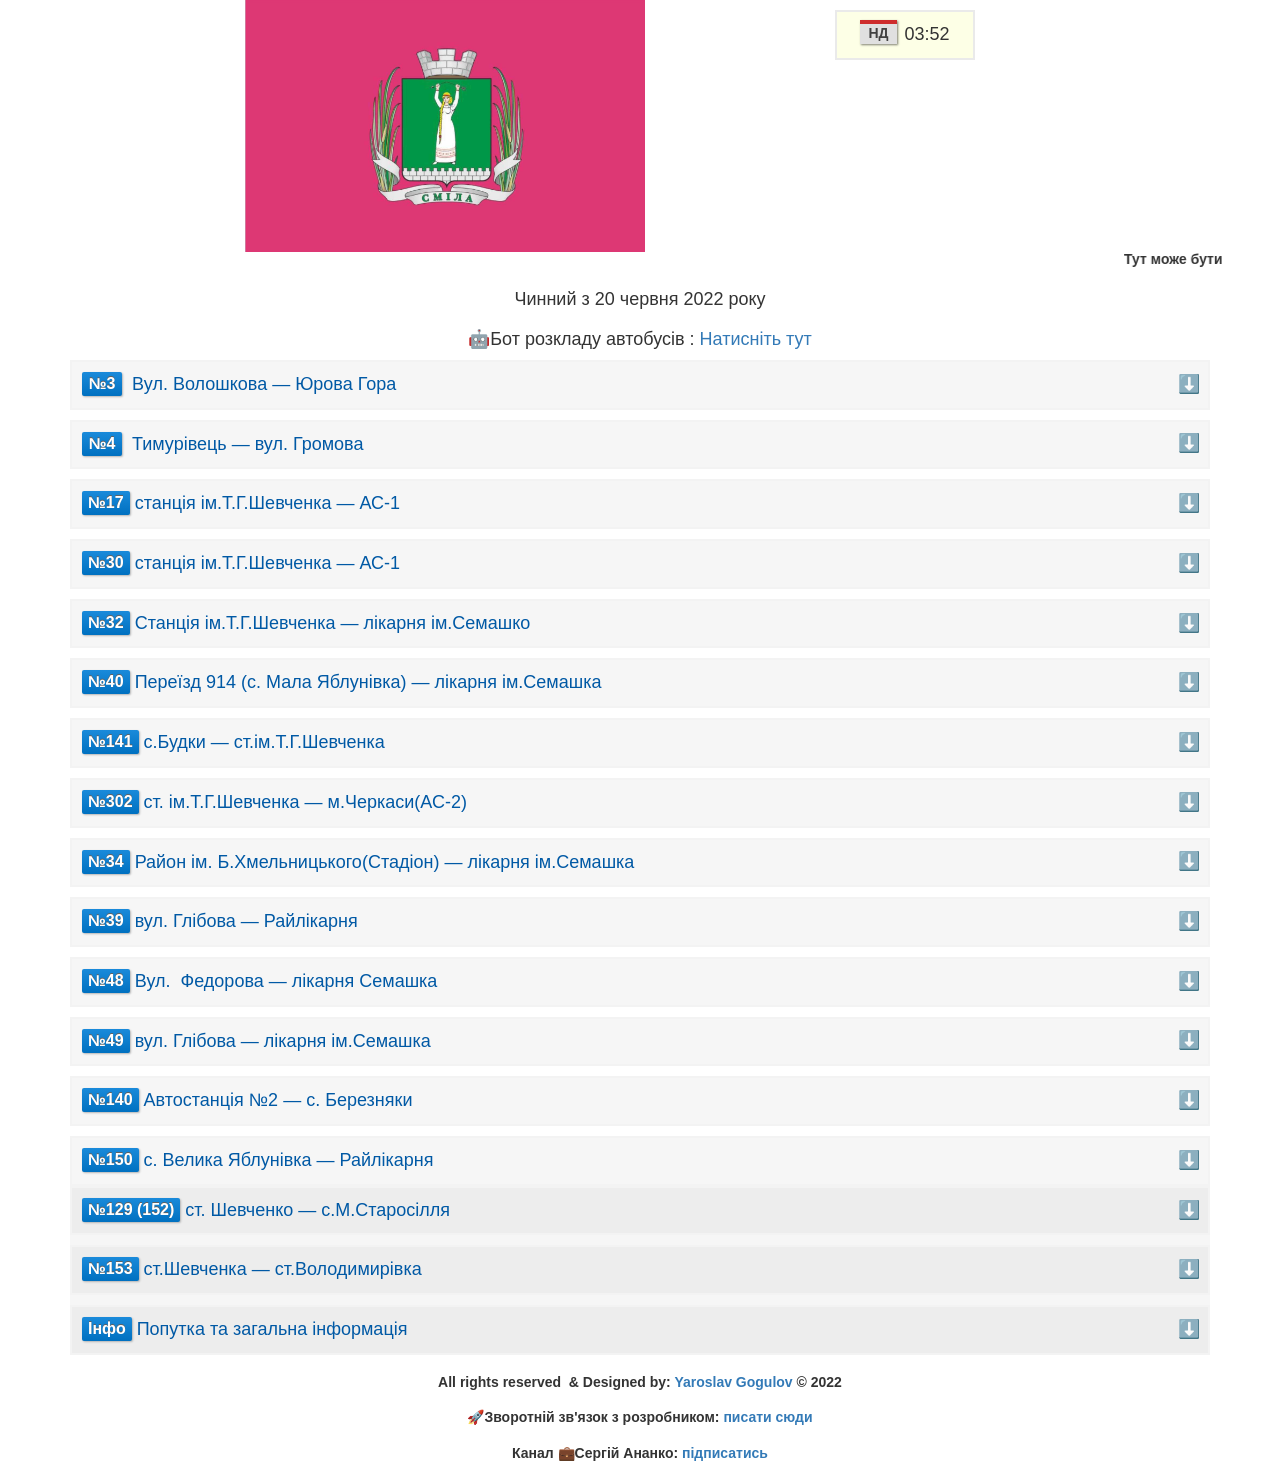
==== index.html @ e7c66229 "update structure site" ====
<!DOCTYPE html>
<html lang="en">
	<head>
	    <!-- meta character set -->
	    <meta charset="utf-8">
	    <title>Розклад руху автобусів м.Сміли</title>
	    <link rel="icon" type="image/x-icon" href="img/favicon.ico">
	    <!-- Mobile Specific Meta -->
	    <meta name="viewport" content="width=device-width, initial-scale=1">


	    <!-- bootstrap.min -->
	    <link rel="stylesheet" href="css/bootstrap.min.css">

	    <!-- demo stylesheet -->
	    <link rel="stylesheet" href="css/demo.css">
		<link rel="stylesheet" href="https://cdnjs.cloudflare.com/ajax/libs/font-awesome/4.7.0/css/font-awesome.min.css">


	</head>
	<body id="body">
	    <!-- Header Start -->
	    <header>

	    </header>
	    <!-- Header End -->

	    <!-- Main Start -->
	    <main class="site-content">


			<div class="container container-center">
				<div class="row">
					<div class="col-md-8"><a href="https://www.smila-rada.gov.ua/"><img src="img/logo_gs_full.png" width="400" height="100" class="img-responsive center-block"/></a></div>
					<div class="col-md-4" id="busclock"></div>
					<h5><strong><marquee behavior="scroll" direction="left">Тут може бути ваша реклама📻</marquee></h5></strong>
					<div class="col-md-12 text-center"><h4>Чинний з 20 червня 2022 року</h4></div>
					<h4 class="col-md-12 text-center">🤖Бот розкладу автобусів </i>:&nbsp;<a href="https://t.me/SmilaBusTime_bot" target="_blank">Натисніть тут</a></h4>
				
							<div class="col-md-12">
							<div class="tc-accordion" id="accordion1">
							<div class="panel">
								<h4 class="acdn-title">
									<a data-toggle="collapse" data-parent="#accordion1" href="#collapse1"  class="collapsed"><span class="busname">№3</span>Вул.&nbsp;Волошкова — Юрова Гора</a>
								</h4>
								<div id="collapse1" class="panel-collapse collapse">
									<div class="tc-tabs">
										<ul class="nav nav-tabs">
											<li class="active daytype"><a data-toggle="tab" data-days="01234" href="#tab1">Вул.&nbsp;Волошкова — Юрова Гора</a></li>
										</ul>
										<div class="tab-content">
											<div id="tab1" class="tab-pane fade in active">
												<div class="row">
													<div class="col-md-12 timelist" style="color:#000000">
														<strong class="busstop">Ринок&nbsp;центр:</strong>
														<span>08:20</span>
														<span>10:10</span>
														<span>16:45</span>
													</div>
													
													<div class="col-md-12 timelist" style="color:#000000">
														<strong class="busstop">Вул.&nbsp;Волошкова:</strong>
														<span>07:20</span>
														<span>11:00</span>
														<span>17:30</span>
													</div>
													<div class="col-md-12 timelist" style="color:#000000">
														<strong class="busstop">⛰️Юрова гора(ранок):</strong>
														<span>07:45</span>
														<span>08:40</span>
														<span>10:32</span>
														<span>11:20</span>
														<span>17:05</span>
														<span>17:50</span>
													</div>
													<div class="col-md-12 timelist">
													<strong style="color: #b31a50;">Інтервали між зупинками 2-4-6 хвилин</strong>
													</div>
													<div class="col-md-12 timelist">
														<strong style="color: #b31a50;">Рейси виконуються: вівторок,середа,четвер,п'ятниця</strong><br/>
														</div>
												</div>
											</div>
										</div>	                			
									</div>
								</div>
						
							</div>
						</div>
					</div>
						</div>	
					<div class="tc-accordion" id="accordion1">
							<div class="panel">
								<h4 class="acdn-title">
									<a data-toggle="collapse" data-parent="#accordion1" href="#collapse2"  class="collapsed"><span class="busname">№4</span>Тимурівець — вул.&nbsp;Громова</a>
								</h4>
								<div id="collapse2" class="panel-collapse collapse">
									<div class="tc-tabs">
										<ul class="nav nav-tabs">
											<li class="active daytype"><a data-toggle="tab" data-days="01234" href="#tab2">Тимурівець — вул.&nbsp;Громова</a></li>
										</ul>
										<div class="tab-content">
											<div id="tab2" class="tab-pane fade in active">
												<div class="row">
													<div class="col-md-12 timelist"style="color:#000000">
														<strong class="busstop">🏕️Тимурівець:</strong>
														<span>06:45</span><em><strong>(через Гречківку, центр, лікарню Семашка, Тимурівець➡️);</strong></em>
														<span>07:45</span>
														<span>08:40</span>
														<span>09:40</span><em><strong>(ч-з лікарню Семашка, центр, 🏪 Громова➡️);</strong></em>
														<span>11:30</span>
														<span>13:02</span>
													</div>
													<div class="col-md-12 timelist" style="color:#000000">
													<strong class="busstop">🌃Вечір:</strong>
														<span>17:10</span><em><strong>(ч-з л.Семашка, центр, Гре-ку, Тим-ць);</strong></em>
														
													</div>
													<div class="col-md-12 timelist" style="color:#FF0000">
													<strong class="busstop">🚌Проміжний час:</strong>
														<span>16:01</span><em><strong>З центру в напрямку(маг-н.🌩️Громова, 🏕️Тимурівець);</strong></em>
													</div>
													
													<div class="col-md-12 timelist" style="color:#000000">
														<strong class="busstop">🌩️ Вул. Громова(магазин):</strong>
														<span>06:55</span><em><strong>(Центр, л.Семашка, Тим-ць➡️);</strong></em>
														<span>07:55</span>
														<span>08:55</span>
														<span>10:51</span>
														<span>12:20</span>
													</div>
													
													<div class="col-md-12 timelist">
													<strong style="color: #b31a50;">Інтервали між зупинками 3-4-6 хвилин</strong>
													</div>

													<div class="col-md-12 timelist">
														<strong style="color: #b31a50;">Щоденно, крім суботи та неділі!</strong><br/>
														</div>
												</div>
											</div>
										</div>	                			
									</div>
								</div>	
							</div>
						
				
					<div class="panel">
								<h4 class="acdn-title">
									<a data-toggle="collapse" data-parent="#accordion1" href="#collapse3"  class="collapsed"><span class="busname">№17</span>станція ім.Т.Г.Шевченка — АС-1</a>
								</h4>
								<div id="collapse3" class="panel-collapse collapse">
									<div class="tc-tabs">
										<ul class="nav nav-tabs">
											<li class="active daytype"><a data-toggle="tab" data-days="012345" href="#tab3">станція ім.Т.Г.Шевченка</a></li>
											<li class="daytype"><a data-toggle="tab" data-days="56" href="#tab4">АС-1</a></li>
										</ul>
										<div class="tab-content">
											<div id="tab3" class="tab-pane fade in active">
												<div class="row">


													<div class="col-md-12 timelist" style="color:#000000">
														<strong style="color: #b31a50;">№17 автобус курсує до зупинки «АС-1», коротким шляхом.</strong><br/>
														<strong style="color: #b31a50;">Інтервали між зупинками 2-3-5 хвилин</strong><br/>
														<strong style="color: #b31a50;">Стоїть на зупинці Центральна 2-4 хвилини</strong><br/>
														<strong class="busstop">🚆станція ім.Т.Г.Шевченка:</strong>
														
														<span><strong>07:20</strong><em>(пн-суб)</em></span>
														<span><strong>09:00</strong><em>(пн-суб)</em></span>
														<span><strong>10:11</strong><em>(пн-суб)</em></span>
														<span><strong>11:27</strong><em>(пн-суб)</em></span>
														
													</div>

													<div class="col-md-12 timelist" style="color:#000000">
														<strong class="busstop">Обід:</strong>
														<span><strong>12:35</strong><em>(пн-суб)</em></span>
													</div>


													<div class="col-md-12 timelist" style="color:#000000">
														<strong class="busstop">Вечір:</strong>
														<span><strong>15:48</strong><em>(пн-пт)</em></span>
														<span><strong>16:55</strong><em>(пн-пт)</em></span>
							
													</div>
													<div class="col-md-12 timelist">
													<strong><a href="schema.html">Схема-карта маршрутів приміських автобусів</a></strong>
													</div>
													<div class="col-md-12 timelist">
													<strong><a href="https://bit.ly/3AkoTiF">🗺️Карта-схема маршруту №17</a></strong>
													</div>
												</div>
											</div>

											<div id="tab4" class="tab-pane fade weekend">
												<div class="row">


													<div class="col-md-12 timelist" style="color:#000000">
														<strong style="color: #b31a50;">№17 автобус курсує до зупинки станції ім.Т.Г.Шевченка</strong><br/>
														<strong class="busstop">🚍АС-1:</strong>
														<span><strong>08:15</strong><em>(пн-суб)</em></span>
														<span><strong>09:35</strong><em>(пн-суб)</em></span>
														<span><strong>10:45</strong><em>(пн-суб)</em></span>

													</div>

													<div class="col-md-12 timelist" style="color:#000000">
														<strong class="busstop">Обід:</strong>
														<span><strong>11:58</strong><em>(пн-суб)</em></span>
														<span><strong>13:10</strong><em>(пн-суб)</em></span>
													</div>


													<div class="col-md-12 timelist" style="color:#000000">
														<strong class="busstop">Вечір:</strong>
														<span><strong>16:15</strong><em>(пн-пт)</em></span>
														<span><strong>17:27</strong><em>(пн-пт)</em></span>
													</div>
													<div class="col-md-12 timelist">
													<strong><a href="https://bit.ly/3nCffjU">🗺️Карта-схема маршруту №17</a></strong>
													</div>
													
												</div>
											</div>
										</div>	                			
									</div>


								</div>
							</div>
						<div class="tc-accordion" id="accordion1">
							<div class="panel">
								<h4 class="acdn-title">
									<a data-toggle="collapse" data-parent="#accordion1" href="#collapse4" class="collapsed"><span class="busname">№30</span>станція ім.Т.Г.Шевченка — АС-1</a>
								</h4>
								<div id="collapse4" class="panel-collapse collapse">


									<div class="tc-tabs">
										<ul class="nav nav-tabs">
											<li class="active daytype"><a data-toggle="tab" data-days="01234" href="#tab5">станція ім.Т.Г.Шевченка</a></li>
											<li class="daytype"><a data-toggle="tab" data-days="56" href="#tab6">АС-1</a></li>
										</ul>
										<div class="tab-content">
											<div id="tab5" class="tab-pane fade in active">
												<div class="row">
													<div class="col-md-12 timelist" style="color:#000000">
													<strong style="color: #b31a50;">Автобус було відправлено зі станції ім.Т.Г.Шевченка...</strong><br/>
													<strong style="color: #b31a50;">Інтервали між зупинками 2-3-5 хвилин.</strong><br/>
													<strong style="color: #b31a50;">Стоїть на зупинці Центральна 2-4 хвилини</strong><br/>
														<strong class="busstop">🚆станція ім.Т.Г.Шевченка (Ранок):</strong>
														<span>06:45</span>
														<span>07:00</span>
														<span>07:12</span>
														<span>07:22</span>
														<span>07:30 <em></em></span>
														<span>07:40 <em></em></span>
														<span>07:50</span>
														<span>08:00</span>
														<span>08:10</span>
														<span>08:20</span>
														<span>08:30</span>
														<span>08:40</span>
														<span>08:50</span>
														<span>09:10</span>
														<span>09:20</span>
														<span>09:30</span>
														<span>09:40</span>
														<span>09:50</span>
														<span>10:10</span>
														<span>10:20</span>
														<span>10:30</span>
														<span>10:40</span>
														<span>10:50</span>
														<span>11:05</span>
														<span>11:25</span>
														<span>11:35</span>
														<span>11:45</span>
														<span>11:55</span>
														
													</div>

													<div class="col-md-12 timelist" style="color:#000000">
														<strong class="busstop">Обід:</strong>
														<span>12:05</span>
														<span>12:20</span>
														<span>12:35</span>
														<span>12:45</span>
														<span>13:00</span>
														<span>13:15</span>
														<span>13:30</span>
														<span>13:40</span>
														<span>13:55</span>
														<span>14:10</span>
														<span>14:20</span>
														<span>14:35</span>
													</div>

													<div class="col-md-12 timelist" style="color:#000000">
														<strong class="busstop">Вечір:</strong>
														<span>14:50</span>
														<span>15:00</span>
														<span>15:10</span>
														<span>15:20</span>
														<span>15:30<em>(пн-пт)</em></span>
														<span>15:45</span>
														<span>16:00</span>
														<span>16:10</span>
														<span>16:20</span>
														<span>16:35</span>
														<span>16:45</span>
														<span>16:55<em>(пн-пт)</em></span>
														<span>17:20</span>
														<span>17:40</span>
														<span>18:00</span>
														<span>18:15<em>(пн-пт)</em></span>
														<span>18:50</span>
														<span>19:10</span>
														<span>19:35</span>
														<span>20:15</span>
														<span>21:00</span>
														
													</div>
												
													
													<div class="col-md-12 timelist">
														<a href="schema.html">Схема-карта маршрутів приміських автобусів</a>
													</div>
													<div class="col-md-12 timelist">
													<strong><a href="https://bit.ly/3Ak2fa4">🗺️Карта-схема маршруту №30</a></strong>
													</div>

												</div>
											</div>
										

											<div id="tab6" class="tab-pane fade weekend">
												<div class="row">


													<div class="col-md-12 timelist" style="color:#000000">	
														<strong style="color: #b31a50;">🚍Автобус було відправлено з Автостанції...</strong><br/>
														<strong class="busstop">🚍АС-1 (Район: Машбуд)(Ранок):</strong>
														<span>06:40</span>
														<span>07:00</span>
														<span>07:10</span>
														<span>07:20</span>
														<span>07:30<em></em></span>
														<span>07:40<em></em></span>
														<span>07:50</span>
														<span>08:00</span>
														<span>08:10</span>
														<span>08:20</span>
														<span>08:30</span>
														<span>08:40</span>
														<span>08:50</span>
														<span>09:00</span>
														<span>09:10</span>
														<span>09:20</span>
														<span>09:30</span>
														<span>09:40</span>
														<span>09:50</span>
														<span>10:00</span>
														<span>10:10</span>
														<span>10:30</span>
														<span>10:40</span>
														<span>10:50</span>
														<span>10:58</span>
														<span>11:05</span>
														<span>11:12</span>
														<span>11:20</span>
														<span>11:40</span>
														
													</div>

													<div class="col-md-12 timelist" style="color:#000000">
														<strong class="busstop">Обід:</strong>
														<span>12:00</span>
														<span>12:10</span>
														<span>12:20</span>
														<span>12:30</span>
														<span>12:40</span>
														<span>12:50</span>
														<span>13:00</span>
														<span>13:15</span>
														<span>13:25</span>
														<span>13:40</span>
														<span>13:55</span>
														<span>14:10</span>
														<span>14:20</span>
														<span>14:35</span>
													</div>

													<div class="col-md-12 timelist" style="color:#000000">
														<strong class="busstop">Вечір:</strong>
														<span>14:45</span>
														<span>15:00</span>
														<span>15:15</span>
														<span>15:30</span>
														<span>15:40</span>
														<span>15:50</span>
														<span>16:02</span>
														<span>16:12<em>(пн-пт)</em></span>
														<span>16:20</span>
														<span>16:40</span>
														<span>16:50</span>
														<span>17:00</span>
														<span>17:10</span>
														<span>17:20</span>
														<span>17:40<em>(пн-пт)</em></span>
														<span>18:00</span>
														<span>18:20</span>
														<span>18:40</span>
														<span>19:00<em>(пн-пт)</em></span>
														<span>19:35</span>
														<span>19:50</span>
														<span>20:20</span>
														<span>20:55</span>
														<span>21:30</span>
														
													</div>
													
												<div class="col-md-12 timelist">
												<strong><a href="https://bit.ly/3IfB5Dm">🗺️Карта-схема маршруту №30</a></strong>
													</div>
															
												</div>
											</div>
										</div>	                			
									</div>



								</div>
							</div>
							<div class="panel">
								<h4 class="acdn-title">
									<a data-toggle="collapse" data-parent="#accordion1" href="#collapse5"  class="collapsed"><span class="busname">№32</span>Станція ім.Т.Г.Шевченка — лікарня ім.Семашко</a>
								</h4>
								<div id="collapse5" class="panel-collapse collapse">




									<div class="tc-tabs">
										<ul class="nav nav-tabs">
											<li class="active daytype"><a data-toggle="tab" data-days="01234" href="#tab7">Станція ім.Т.Г.Шевченка</a></li>
											<li class="daytype"><a data-toggle="tab" data-days="56" href="#tab8">Лікарня ім.Семашко</a></li>
										</ul>
										<div class="tab-content">
											<div id="tab7" class="tab-pane fade in active">
												<div class="row">
													<div class="col-md-12 timelist" style="color:#000000">
													<strong style="color: #b31a50;">Інтервали між зупинками 3-5-7 хвилин</strong><br/>
														<strong class="busstop">Станція ім.Т.Г.Шевченка(Ранок):</strong>
														<span><strong>06:30</strong></span>
														<span><strong>08:30</strong></span>
														<span><strong>10:30</strong></span>
													</div>
													<div class="col-md-12 timelist" style="color:#000000">
														<strong class="busstop">Обід:</strong>
														<span><strong>14:00</strong></span>
													</div>
													<div class="col-md-12 timelist" style="color:#000000">
														<strong class="busstop">Вечір:</strong>
														<span><strong>16:25</strong></span>
													</div>
													
													<div class="col-md-12 timelist">
													<strong><a href="https://bit.ly/3OIf0Q5">🗺️Карта-схема маршруту №32</a></strong>
													</div>
												</div>
											</div>

											<div id="tab8" class="tab-pane fade weekend">
												<div class="row">
													<div class="col-md-12 timelist" style="color:#000000">
														<strong style="color: #b31a50;">Години відправлення від лікарні ім.Семашко</strong>
													</div>
													<div class="col-md-12 timelist" style="color:#000000">
													<strong style="color: #b31a50;">Інтервали між зупинками 3-5-7 хвилин</strong><br/>
														<strong class="busstop">лікарня ім.Семашко(Ранок)</strong>
														<span>07:30</span>
														<span>09:31</span>
													</div>

													<div class="col-md-12 timelist" style="color:#000000">
														<strong class="busstop">Обід:</strong>
														<span>11:20</span>
												
													</div>
														<div class="col-md-12 timelist" style="color:#000000">
														<strong class="busstop">Вечір:</strong>
														<span><strong>15:21</strong></span>
														<span><strong>17:15</strong></span>
														</div>

												</div>
											</div>
										</div>	                			
									</div>



								</div>
							</div>
							<div class="panel">
								<h4 class="acdn-title">
									<a data-toggle="collapse" data-parent="#accordion1" href="#collapse6"  class="collapsed"><span class="busname">№40</span>Переїзд 914 (с. Мала Яблунівка) —  лікарня ім.Семашка</a>
								</h4>
								<div id="collapse6" class="panel-collapse collapse">




									<div class="tc-tabs">
										<ul class="nav nav-tabs">
											<li class="active daytype"><a data-toggle="tab" data-days="01234" href="#tab9">Переїзд 914 (с. Мала Яблунівка)</a></li>
											<li class="daytype"><a data-toggle="tab" data-days="56" href="#tab10">лікарня ім.Семашка</a></li>
										</ul>
										<div class="tab-content">
											<div id="tab9" class="tab-pane fade in active">
												<div class="row">
													<div class="col-md-12 timelist" style="color:#000000">
													<strong style="color: #b31a50;">Інтервали між зупинками 3-5-7 хвилин</strong><br/>
														<strong style="color: #b31a50;">Автобус рухається через район Б.Хмельницького</strong><br/>
														<strong class="busstop">🚧Переїзд 914 (с. Мала Яблунівка).(Ранок): </strong>
														<span>07:30<em>(вет.лікарня)</em></span>
														<span>08:30</span>
														<span>10:55</span>
													</div>


													<div class="col-md-12 timelist" style="color:#000000">
														<strong class="busstop">Вечір:</strong>
														<span>15:15</span>
														<span>16:20<em>(вет.лікарня)</em></span>
														<span>17:30</span>
													</div>

													<div class="col-md-12 timelist">
													<strong><a href="https://bit.ly/3Pe18NJ">🗺️Карта-схема маршруту №40</a></strong>
													</div>
												</div>
											</div>

											<div id="tab10" class="tab-pane fade weekend">
												<div class="row">
													<div class="col-md-12 timelist" style="color:#000000">
														<strong style="color: #b31a50;">Години відправлення від лікарні ім.Семашка: </strong><br/>
														<strong class="busstop">лікарня ім.Семашка(Ранок):</strong>
														<span>08:05</span>
														<span>09:40</span>
														<span>11:30</span>
														
													</div>

						
													<div class="col-md-12 timelist" style="color:#000000">
														<strong class="busstop">Вечір:</strong>
														<span>15:50</span>
														<span>16:55</span>
														<span>17:55</span>
													</div>

												</div>
											</div>
										</div>	                			
									</div>



								</div>
							</div>
							<div class="panel">
								<h4 class="acdn-title">
									<a data-toggle="collapse" data-parent="#accordion1" href="#collapse7"  class="collapsed"><span class="busname">№141</span>с.Будки — ст.ім.Т.Г.Шевченка</a>
								</h4>
								<div id="collapse7" class="panel-collapse collapse">

									<div class="tc-tabs">
										<ul class="nav nav-tabs">
											<li class="active daytype"><a data-toggle="tab" data-days="01234" href="#tab11">с. Будки</a></li>
											<li class="daytype"><a data-toggle="tab" data-days="56" href="#tab12">ст. ім.Т.Г.Шевченка</a></li>
										</ul>
										<div class="tab-content">
											<div id="tab11" class="tab-pane fade in active">
												<div class="row">
													<div class="col-md-12 timelist" style="color:#000000">
													<strong style="color: #b31a50;">Інтервали між зупинками 3-5-7 хвилин</strong><br/>
														<strong class="busstop">с.Будки (Ранок):</strong>
														<span>06:20</span>
														<span>08:05</span>
														<span>11:15</span>
														
													</div>

													<div class="col-md-12 timelist" style="color:#000000">
														<strong class="busstop">Вечір:</strong>
														<span>15:15</span>
														<span>17:30</span>
														
													</div>


													<div class="col-md-12 timelist" >
														<strong class="busstop">Карта-схема руху автобусів по Смілянському району:</strong>
													 <a href="https://goo.gl/maps/J4XbydLZhsHULGij8">Карта-схема</a>
													</div>
													
													<div class="col-md-12 timelist">
													<strong><a href="https://bit.ly/3yhnMhh">🗺️Карта-схема маршруту №141</a></strong>
													</div>

												</div>
											</div>

											<div id="tab12" class="tab-pane fade weekend">
												<div class="row">
													<div class="col-md-12 timelist" style="color:#000000">
														<strong class="busstop">ст. ім.Т.Г.Шевченка(Ранок):</strong>
														<span>07:05</span>
														<span>09:10</span>
													
													</div>

													<div class="col-md-12 timelist" style="color:#000000">
														<strong class="busstop">Обід:</strong>
														<span>12:10</span>
													</div>

													<div class="col-md-12 timelist" style="color:#000000">
														<strong class="busstop">Вечір:</strong>
														<span>16:10</span>
														<span>18:25</span>
													</div>

												</div>
											</div>
										</div>	                			
									</div>



								</div>
							</div>
							<div class="panel">
								<h4 class="acdn-title">
									<a data-toggle="collapse" data-parent="#accordion1" href="#collapse8"  class="collapsed"><span class="busname">№302</span>ст. ім.Т.Г.Шевченка — м.Черкаси(АС-2)</a>
								</h4>
								<div id="collapse8" class="panel-collapse collapse">




									<div class="tc-tabs">
										<ul class="nav nav-tabs">
											<li class="active daytype"><a data-toggle="tab" data-days="01234" href="#tab13">ст. ім.Т.Г.Шевченка</a></li>
											<li class="daytype"><a data-toggle="tab" data-days="56" href="#tab14">м.Черкаси(АС-2)</a></li>
										</ul>
										<div class="tab-content">
											<div id="tab13" class="tab-pane fade in active">
												<div class="row">
													<div class="col-md-12 timelist" style="color:#000000">
														<strong class="busstop">ст. ім.Т.Г.Шевченка(Ранок):</strong>
														<span>06:30</span>
														<span>07:15</span>
														<span>07:35</span>
														<span>08:15</span>
														<span>09:00</span>
														<span>09:50</span>
														<span>11:15</span>
												
													</div>

													<div class="col-md-12 timelist" style="color:#000000">
														<strong class="busstop">Обід:</strong>
														<span>11:35</span>
														<span>12:55</span>
														<span>13:55</span>
														<span>14:35</span>
														<span>15:35</span>
														
													</div>

													<div class="col-md-12 timelist" style="color:#000000">
														<strong class="busstop">Вечір:</strong>
														<span>16:15</span>
														<span>17:15</span>
														<span>18:15</span>
														<span>18:55</span>
														
													</div>
													<div class="col-md-12 timelist">
													<strong><a href="https://bit.ly/3yxpxbq">🗺️Карта-схема №302</a></strong>
													</div>

												</div>
											</div>

											<div id="tab14" class="tab-pane fade weekend">
												<div class="row">
													<div class="col-md-12 timelist" style="color:#000000">
														<strong style="color: #b31a50;">Проїзд: 65 грн</strong><br/>
														<strong class="busstop">м.Черкаси(АС-2)</strong>
														<span>06:10</span>
														<span>06:50</span>
														<span>07:55</span>
														<span>08:55</span>
														<span>09:55</span>
														<span>10:35</span>
														<span>11:35</span>
														
													</div>

													<div class="col-md-12 timelist" style="color:#000000">
														<strong class="busstop">Обід:</strong>
														<span><strong>12:35</strong></span>
														<span>13:15</span>
														<span>14:15</span>
														<span>14:55</span>
														
													</div>

													<div class="col-md-12 timelist" style="color:#000000">
														<strong class="busstop">Вечір:</strong>
														<span><strong>15:55</strong></span>
														<span>16:55</span>
														<span>17:35</span>
														
												</div>

												</div>
											</div>
										</div>	                			
									</div>



								</div>
							</div>


							<div class="panel">
								<h4 class="acdn-title">
									<a data-toggle="collapse" data-parent="#accordion1" href="#collapse9"  class="collapsed"><span class="busname">№34</span>Район ім. Б.Хмельницького(Стадіон) —  лікарня ім.Семашка</a>
								</h4>
								<div id="collapse9" class="panel-collapse collapse">




									<div class="tc-tabs">
										<ul class="nav nav-tabs">
											<li class="active daytype"><a data-toggle="tab" data-days="01234" href="#tab15">Район ім. Б.Хмельницького(Стадіон)</a></li>
											<li class="daytype"><a data-toggle="tab" data-days="56" href="#tab16">Лікарня ім.Семашка</a></li>
										</ul>
										<div class="tab-content">
											<div id="tab15" class="tab-pane fade in active">
												<div class="row">
													<div class="col-md-12 timelist" style="color:#000000">
														<strong class="busstop">Стадіон «Локоматив»(Ранок):</strong>
														<span>07:00</span>
														<span>07:30<em>(пн-пт)</em></span>
														<span>08:05</span>
														<span>08:50<em>(пн-пт)</em></span>
														<span>09:15</span>
														<span>10:05<em>(пн-пт)</em></span>
														<span>10:25</span>
														<span>11:20<em>(пн-пт)</em></span>
														<span>11:35</span>
													
													</div>

													<div class="col-md-12 timelist" style="color:#000000">
														<strong class="busstop">Обід:</strong>
														<span>13:10</span>
														<span>13:30<em>(пн-пт)</em></span>
														<span>14:30</span>
														<span>14:40<em>(пн-пт)</em></span>
													
													</div>

													<div class="col-md-12 timelist" style="color:#000000">
														<strong class="busstop">Вечір:</strong>
														<span>15:30</span>
														<span>15:45<em>(пн-пт)</em></span>
														<span>16:30</span>
														
													</div>
													<div class="col-md-12 timelist">
													<strong><a href="https://bit.ly/3P409zr">🗺️Карта-схема №34</a></strong>
													</div>
												</div>
											</div>

											<div id="tab16" class="tab-pane fade weekend">
												<div class="row">
													<div class="col-md-12 timelist" style="color:#000000">
														<strong class="busstop">Лікарня ім.Семашка(Ранок):</strong>
														<span>07:40<em>(о 07:35 перехрестя Гречківка, через Підгосп)</em></span>
														<span>08:15<em>(пн-пт)</em></span>
														<span>08:40</span>
														<span>09:25<em>(пн-пт)</em></span>
														<span>09:50</span>
														<span>10:40<em>(пн-пт)</em></span>
														<span>11:00</span>
														
													</div>

													<div class="col-md-12 timelist" style="color:#000000">
														<strong class="busstop">Обід:</strong>
														<span>12:10</span>
														<span>12:50<em>(пн-пт)</em></span>
														<span>13:55<em>(о 13:50 перехрестя Гречківка, через Підгосп)</em></span>
														<span>14:05<em>(пн-пт)</em></span>
														<span>15:00</span>
													</div>

													<div class="col-md-12 timelist" style="color:#000000">
														<strong class="busstop">Вечір:</strong>
														<span>15:15<em>(пн-пт)</em></span>
														<span>16:00</span>
														<span>16:35<em>(пн-пт)</em></span>
														<span>17:00</span>
													
													</div>
											
												</div>
											</div>
										</div>	                			
									</div>



								</div>
							</div>
							<div class="panel">
								<h4 class="acdn-title">
									<a data-toggle="collapse" data-parent="#accordion1" href="#collapse10"  class="collapsed"><span class="busname">№39</span>вул. Глібова — Райлікарня</a>
								</h4>
								<div id="collapse10" class="panel-collapse collapse">




									<div class="tc-tabs">
										<ul class="nav nav-tabs">
											<li class="active daytype"><a data-toggle="tab" data-days="01234" href="#tab17">вул. Глібова — Райлікарня</a></li>			
										</ul>
										<div class="tab-content">
											<div id="tab15" class="tab-pane fade in active">
												<div class="row">
													<div class="col-md-12 timelist" style="color:#000000">
														<strong class="busstop">вул. Глібова:</strong>
														<span>07:35</span>
														<span>09:35</span>
														<span>11:50</span>
														<span>14:05</span>
														<span>15:45</span>
													
													</div>

													<div class="col-md-12 timelist" style="color:#000000">
														<strong class="busstop">Райлікарня:</strong>
														<span>08:25</span>
														<span>10:15</span>
														<span>13:10</span>
														<span>14:50</span>
														<span>16:20</span>
														
												</div>
													<div class="col-md-12 timelist">
													<strong><a href="https://bit.ly/3amNfO6">🗺️Карта-схема №39</a></strong>
													</div>
												</div>
											</div>
										</div>	                			
									</div>



								</div>
							</div>
							<div class="panel">
								<h4 class="acdn-title">
									<a data-toggle="collapse" data-parent="#accordion1" href="#collapse11"  class="collapsed"><span class="busname">№48</span>Вул.&nbsp; Федорова — лікарня Семашка</a>
								</h4>
								<div id="collapse11" class="panel-collapse collapse">
									<div class="tc-tabs">
										<ul class="nav nav-tabs">
											<li class="active daytype"><a data-toggle="tab" data-days="01234" href="#tab18">Вул.&nbsp; Федорова — лікарня Семашка</a></li>
										</ul>
										<div class="tab-content">
											<div id="tab18" class="tab-pane fade in active">
												<div class="row">
													<div class="col-md-12 timelist" style="color:#000000">
														<strong class="busstop">Вул.&nbsp; Федорова(Ранок):</strong>
														<span>07:30</span>
														<span>09:30</span>
														<span>11:30</span>
														<strong class="busstop">Вечір:</strong>
														<span>15:00</span>
													</div>
												
													<div class="col-md-12 timelist" style="color:#000000">
														<strong class="busstop">🏥 Лікарня Семашка(Ранок):</strong>
														<span>08:30</span>
														<span>10:00</span>
														<span>12:00</span>
														<strong class="busstop">Вечір:</strong>
														<span>16:00</span>
													</div>
													
													<div class="col-md-12 timelist" style="color:#000000">
													<strong style="color: #b31a50;">Інтервали між зупинками 3-4-5 хвилин</strong>
													</div>

													<div class="col-md-12 timelist" >
														<strong style="color: #b31a50;">Щоденно!</strong><br/>
													</div>

												</div>
											</div>
										</div>	                			
									</div>



								</div>
							</div>
							<div class="panel">
								<h4 class="acdn-title">
									<a data-toggle="collapse" data-parent="#accordion1" href="#collapse12"  class="collapsed"><span class="busname">№49</span>вул. Глібова — лікарня ім.Семашка</a>
								</h4>
								<div id="collapse12" class="panel-collapse collapse">

									<div class="tc-tabs">
										<ul class="nav nav-tabs">
											<li class="active daytype"><a data-toggle="tab" data-days="01234" href="#tab19">вул. Глібова</a></li>
											<li class="daytype"><a data-toggle="tab" data-days="56" href="#tab20">лікарня ім.Семашка</a></li>
										</ul>
										<div class="tab-content">
											<div id="tab19" class="tab-pane fade in active">
												<div class="row">
													<div class="col-md-12 timelist" style="color:#000000">
														<strong class="busstop">вул. Глібова(Ранок):</strong>
														<span>07:00</span>
														<span>08:30</span>
													</div>

													<div class="col-md-12 timelist" style="color:#000000">
														<strong class="busstop">Обід:</strong>
														<span>11:00</span>
														<span>14:50</span>
														
													</div>

													<div class="col-md-12 timelist" style="color:#000000">
														<strong class="busstop">Вечір:</strong>
														<span>16:10</span>
														<span>17:50</span>
													</div>
													<div class="col-md-12 timelist">
													<strong><a href="https://bit.ly/3uqceai">🗺️Карта-схема №49</a></strong>
													</div>
													
												</div>
											</div>

											<div id="tab20" class="tab-pane fade weekend">
												<div class="row">

													<div class="col-md-12 timelist" style="color:#000000">
														<strong class="busstop">лікарня ім.Семашка(Ранок):</strong>
														<span>07:45</span>
														<span>09:10</span>
														
													</div>

													<div class="col-md-12 timelist" style="color:#000000">
														<strong class="busstop">Обід:</strong>
														<span>12:30</span>
														
													</div>

													<div class="col-md-12 timelist" style="color:#000000">
														<strong class="busstop">Вечір:</strong>
														<span>15:25</span>
														<span>16:50</span>
														<span>18:30</span>
													</div>

												</div>
											</div>
										</div>	                			
									</div>



								</div>
							</div>
							<div class="panel">
								<h4 class="acdn-title">
									<a data-toggle="collapse" data-parent="#accordion1" href="#collapse13"  class="collapsed"><span class="busname">№140</span>Автостанція №2 — с. Березняки</a>
								</h4>
								<div id="collapse13" class="panel-collapse collapse">




									<div class="tc-tabs">
										<ul class="nav nav-tabs">
											<li class="active daytype"><a data-toggle="tab" data-days="01234" href="#tab21">Автостанція №2 — с. Березняки</a></li>		
										</ul>
										<div class="tab-content">
											<div id="tab21" class="tab-pane fade in active">
												<div class="row">
													<div class="col-md-12 timelist" style="color:#000000">
														<strong class="busstop">Автостанція №2:</strong>
														<span>06:25</span>
														<span>07:20</span>
														<span>10:40</span>
														<span>14:15</span>
														<span>17:05</span>
														
													</div>

													<div class="col-md-12 timelist" style="color:#000000">
														<strong class="busstop">с. Березняки:</strong>
														<span>07:25</span>
														<span>08:30</span>
														<span>11:40</span>
														<span>15:30</span>
														<span>18:20</span>
														
													</div>
													
													<div class="col-md-12 timelist">
													<strong class="busstop">Карта-схема руху автобусів по Смілянському району:</strong>
													 <a href="https://goo.gl/maps/J4XbydLZhsHULGij8">🗺️Карта-схема</a>
												</div>
													<div class="col-md-12 timelist">
													<strong><a href="https://bit.ly/3yFYmuT">🗺️Карта-схема №140</a></strong>
													</div>
													
												</div>
											</div>
										</div>	                			
									</div>



								</div>
							</div>
							<div class="panel">
								<h4 class="acdn-title">
									<a data-toggle="collapse" data-parent="#accordion1" href="#collapse14"  class="collapsed"><span class="busname">№150</span>с. Велика Яблунівка — Райлікарня</a>
								</h4>
								<div id="collapse14" class="panel-collapse collapse">



									<div class="tc-tabs">
										<ul class="nav nav-tabs">
											<li class="active daytype"><a data-toggle="tab" data-days="01234" href="#tab22">с. Велика Яблунівка — Райлікарня</a></li>
										</ul>
										<div class="tab-content">
											<div id="tab22" class="tab-pane fade in active">
												<div class="row">
													<div class="col-md-12 timelist" style="color:#000000">
														<strong class="busstop">🍏с. Велика Яблунівка:</strong>
														<span>06:20</span>
														<span>07:00</span>
														<span>08:00</span>
														<span>10:30</span>
														<span>11:20</span>
														<span>14:30</span>
														<span>15:20</span>
														<span>16:10</span>
														<span>16:50</span>
													</div>
													
													<div class="col-md-12 timelist" style="color:#000000">
													<strong style="color: #b31a50;">Автобус прямує із с. Велика Яблунівка:</strong><br/>
														<strong class="busstop">🚆До ст.Шевченко:</strong>
														<span>17:30</span>
														<span>18:10</span>
														
													</div>

													<div class="col-md-12 timelist" style="color:#000000">
														<strong class="busstop">🏥Райлікарня:</strong>
														<span>06:20</span>
														<span>07:10</span>
														<span>08:50</span>
														<span>09:30</span>
														<span>12:20</span>
														<span>13:45</span>
														<span>15:10</span>
														<span>16:00</span>
														<span>16:45</span>
														<span>17:30</span>
														<div class="col-md-12 timelist">
														
													</div>

													

												</div>
											</div>
										</div>	                			
									</div>



								</div>
							</div>
									<div class="panel">
								<h4 class="acdn-title">
									<a data-toggle="collapse" data-parent="#accordion1" href="#collapse15"  class="collapsed"><span class="busname">№129&nbsp;(152)</span>ст. Шевченко — с.М.Старосілля</a>
								</h4>
								<div id="collapse15" class="panel-collapse collapse">




									<div class="tc-tabs">
										<ul class="nav nav-tabs">
											<li class="active daytype"><a data-toggle="tab" data-days="01234" href="#tab23">ст. Шевченко</a></li>
											<li class="daytype"><a data-toggle="tab" data-days="56" href="#tab24">с.М.Старосілля</a></li>
										</ul>
										<div class="tab-content">
											<div id="tab23" class="tab-pane fade in active">
												<div class="row">
														<div class="col-md-12 timelist" style="color:#000000">
														<strong class="busstop">м.Сміла — магазин Делікат:</strong>
														<span>06:00</span>
														</div>

													<div class="col-md-12 timelist" style="color:#000000">
														<strong class="busstop">ст.Т.Г.Шевченка:</strong>
														<span>11:50</span>
														
													</div>

													<div class="col-md-12 timelist" style="color:#000000">
														<strong class="busstop">ст.Т.Г.Шевченка:</strong>
														<span>16:50</span>
														
													</div>

												</div>
											</div>

											<div id="tab24" class="tab-pane fade weekend">
												<div class="row">

													<div class="col-md-12 timelist" style="color:#000000">
														<strong class="busstop">с.М.Старосілля:</strong>
														<span>06:50</span>
														<span>12:50</span>
														<span>18:00</span>
														
													</div>
													
													<div class="col-md-12 timelist" style="color:#000000">
														<strong class="busstop">Райлікарня:</strong>
														<span>17:05</span>
														
													</div>

													<div class="col-md-12 timelist" style="color:#000000">
														<strong class="busstop">c.Теклине:</strong>
														<span>07:10</span>
														<span>13:15</span>
														<span>18:15</span>
														
													</div>

												</div>
											</div>
										</div>	                			
									</div>



								</div>
							</div>
								<div class="panel">
								<h4 class="acdn-title">
									<a data-toggle="collapse" data-parent="#accordion1" href="#collapse16"  class="collapsed"><span class="busname">№153</span>ст.Шевченка — ст.Володимирівка</a>
								</h4>
								<div id="collapse16" class="panel-collapse collapse">




									<div class="tc-tabs">
										<ul class="nav nav-tabs">
											<li class="active daytype"><a data-toggle="tab" data-days="01234" data-days="56" href="#tab25">ст.Шевченка — ст.Володимирівка</a></li>
											
										</ul>
										<div class="tab-content">
											<div id="tab25" class="tab-pane fade in active">
												<div class="row">
													<div class="col-md-12 timelist" style="color:#000000">
														<strong class="busstop">ст.Шевченка:</strong>
														<span>05:40</span>
														<span>10:40</span>
														<span>17:10</span>
														
													</div>

													<div class="col-md-12 timelist" style="color:#000000">
														<strong class="busstop">ст.Володимирівка:</strong>
														<span>06:40</span>
														<span>11:50</span>
														<span>18:00</span>
												</div>

												</div>
											</div>
										</div>	                			
									</div>
								</div>
							</div>
							<div class="panel">
								<h4 class="acdn-title">
									<a data-toggle="collapse" data-parent="#accordion1" href="#collapse17" class="collapsed"><span class="busname">Інфо</span>Попутка та загальна інформація</a>
								</h4>
								<div id="collapse17" class="panel-collapse collapse">
									<div class="tc-tabs">
										<ul class="nav nav-tabs">
											<li class="active daytype"><a data-toggle="tab" data-days="01234" href="#tab29">Попутка</a></li>
											<li class="daytype"><a data-toggle="tab" data-days="56" href="#tab30">Загальна інформація</a></li>
										</ul>
										<div class="tab-content">
											<div id="tab29" class="tab-pane fade in active">
												<div class="row">

													<div class="col-md-12 timelist" style="color:#000000">
														<strong class="busstop">🚘Попутка:</strong>
														<strong><h4>💵Ціна: від 50 до 55 грн</h4></strong>
														<h5>📍Сміла: Початкова точка (Школа №3 , Пушка) ➡️ Кінцевий пункт (По вимозі, Літак)</h5>
														<h5>📍Черкаси: Початкова точка (Літак) ➡️ Кінцевий пункт  (По вимозі, центр - МБК)</h5>
														
													</div>

												</div>
											</div>
											

											<div id="tab30" class="tab-pane fade weekend">
												<div class="row">

													<div class="col-md-12 timelist" style="color:#000000">
														<strong class="busstop">ℹ️Загальна інформація:</strong>
														<strong><h4>📈Ціна за проїзд в автобусі — 10 грн.</h4></strong>
														<h5>🎒Діти до 7 років — безкоштовно.</h5>
														<h5>🎖️Ветерани АТО,ООС,Афганці, прокуратура, поліція — по посвідченню (безкоштовно)</h5>
														<h5>🧯Ліквідатори ЧАЕС — безкоштовно</h5>
														<h5>👴👵Люди пенсійного віку — безкоштовно у визначений час.</h5>
														<h4>💶Ціна проїзду в 302 маршруті по Смілі — 10 грн. До м.Черкаси — 65 грн.</h4></strong>
														<h4>💶Ціна в 140/150 Маршруті — 15-20 грн до c.Великої Яблунівки, c.Березняки.</h4>
														
													</div>
												</div>
											</div>
										</div>	                			
									</div>



								</div>
							</div>


						</div>
					</div>
				</div>
			</div>

	    </main>
	    <!-- Main End -->

	     <footer>
        <div class="container text-center">
                <!--/* This template is released under the Creative Commons Attribution 3.0 License. Please keep the attribution link below when using for your own project. Thank you for your support. :) If you'd like to use the template without the attribution, you can check out other license options via our website: themes.3rdwavemedia.com */-->
         <h5 class="copyright"><b>All rights reserved &nbsp;</i>& Designed by:&nbsp;<a href="https://t.me/flame4ost" target="_blank">Yaroslav Gogulov</a> &copy; 2022</h5></b>
        </div><!--//container-->
		<div class="container text-center">
		<h5 class="copyright"><b>🚀Зворотній зв'язок </i> з розробником: <a href="https://www.instagram.com/googlove_official/" target="_blank">писати сюди</a></h5></b>
		 </div><!--//container-->
		 <div class="container text-center">
		<h5 class="copyright"><b>Канал 💼</i>Сергій Ананко:&nbsp;<a href="https://t.me/smila2022" target="_blank">підписатись</a></h5></b>
	    </div><!--//container-->
	   </footer>

	    <!-- jQuery library -->
	    <script src="js/jquery.min.js"></script>

	    <!-- bootstrap.min.js -->
	    <script src="js/bootstrap.min.js"></script>
	    <script>
		
		    
var daysArray = {
	0 : 'ПН',
	1 : 'ВТ',
	2 : 'СР',
	3 : 'ЧТ',
	4 : 'ПТ',
	5 : 'СБ',
	6 : 'НД'
};

// функция затемнения времени ушедшего транспорта
var grayTimer = null;
function makeGrayTimes() {
	clearTimeout(grayTimer);
	grayTimer = null;	
	var date = new Date();
	(date.getHours() < 4) ? date.setFullYear(1970, 0, 2) : date.setFullYear(1970, 0, 1);

	$('.timelist > span').each(function(ind, elem) {
		if (elem.getAttribute('date-time') < date) elem.classList.add('gray');
	});	
	grayTimer = setTimeout(makeGrayTimes, 30*1000); // через 30 сек запустим снова
}

// функция проставляет метки времени
function setATRTimes() {
	grayTimer = null;	
	var date = new Date();
	var startYear = '01 Jan 1970';
	(date.getHours() < 4) ? startYear = '02 Jan 1970' : startYear = '01 Jan 1970';

	$('.timelist > span').each(function(ind, elem) {
		elem.setAttribute('date-time', Math.floor(new Date(startYear+' '+$(elem).text())));
	});
}

function two(num) { return ('0' + num).slice(-2) }; // insert 0 before

// модные часы
function digitalWatch() {
	var date = new Date();
	var hours   = two(date.getHours());
	var minutes = two(date.getMinutes());	
	var myDay = (date.getDay()+'').replace(0, 7) -1;
	var dayClass = ([5, 6].indexOf(myDay) !== -1) ? 'weekend' : 'weekday'; 
	document.getElementById('busclock').innerHTML =  '<span class="clockDW '+dayClass+'">' + daysArray[myDay] + '</span> ' + hours + ':' + minutes;
	setTimeout(digitalWatch, 30*1000); // через 30 сек запустим снова
}
// открывает вкладку подходящего на сегодня дня недели
function activateTab() {
	var date = new Date();
	var day = null;
	if (day === null)                        day = (date.getDay()+'').replace(0, 7) -1;
	$('.daytype a[data-days*="'+day+'"]').trigger('click'); // кликаем по нужной нам вкладке
}

digitalWatch();
setATRTimes();
makeGrayTimes();
activateTab();


	    </script>
	</body>
</html>
---- css/demo.css ----
.busname {
    display: inline-block;
    background-color: #007DD6;
    min-width: 40px;
    height: 24px;
    font-weight: bold;
    font-size: 16px;
    line-height: 18px;
    margin: 0px 5px 0px -50px;
    padding: 3px 6px;
    text-align: center;
    border-radius: 2px;
    background-image: linear-gradient(to bottom, rgba(255, 255, 255, 0.1), rgba(0, 0, 0, 0.1));
    color: white;
    text-shadow: 0px -1px 0px #616161;
    vertical-align: middle;
    box-shadow: 1px 1px 2px #B5B5B5;
    float: left;

}

.daytype a[data-days*="5"]{
    background-color: #A50000;
    background-image: linear-gradient(to bottom, #A50000 20%, #FFF4F4 20%);
}

.daytype.active a[data-days*="5"]{
    border-bottom: 1px solid #A50000;
    background-color: #A50000;
    background-image: linear-gradient(to bottom, #A50000, #A50000);
    color: #fff !important;
}


.daytype.active a[data-days*="1"]{
    border-bottom: 1px solid #F4FAFF;
    background-color: #0059A5;
    background-image: linear-gradient(to bottom, #0059A5, #0059A5);
    color: #fff !important;
}

.daytype a[data-days*="1"]{
    background-color: #0059A5;
    background-image: linear-gradient(to bottom, #0059A5 20%, #F4FAFF 20%);
}

.timelist {
    padding-bottom: 4px;
}
.timelist .busstop{
    color: #2b6086;
}
.timelist > span.gray {
    color: #797979;
    opacity: 0.7;
}
.timelist > span {
    margin: 0 2px 2px 0;
    display: inline-block;
    padding: 0 3px;
    line-height: 1.2em;
    min-width: 42px;
}
#busclock{
	font-size: 18px;
	text-align: center;
	margin: 10px auto;
	width: 140px;
	padding: 10px;
	border: 2px solid #eaeaea;
	background-color: #fdffe6;
}
.clockDW.weekend {
    border-top-color: #ce2d2d;
}
.clockDW.weekday {
    border-top-color: #0373C3;
}


.clockDW {
    padding: 4px 8px 0px;
    color: #424242;
    text-shadow: none;
    font-size: 14px;
    font-weight: 700;
    line-height: 10px;
    display: inline-block;
    height: 24px;
    vertical-align: text-top;
    margin-top: -4px;
    margin-right: 3px;
    border-top: 4px solid #0171c1;
    border-top-color: rgb(0, 0, 0);
    background-color: #e0e0e0;
    box-shadow: 1px 1px 2px 0px rgba(0, 0, 0, 0.5);
}
.tab-content > .tab-pane {
    padding: 20px;
    margin-top: -3px;
    border: 1px solid #0059a5;
    background-color: #f4faff;
}
.tab-pane.weekend{
	background-color: #fff4f4;
	border-color: #a50000;
}
/*-----------------------
    Accordion
-------------------------*/
.tc-accordion .panel {margin-bottom: 10px;background-color: rgba(0, 0, 0, 0.035);border: 0;border-radius: 0;box-shadow: none; color: #285c2a;}
.acdn-title {margin: 0;line-height: 1.42857143;border: 2px solid #f3f3f3;}
.acdn-title a {display: block;position: relative;padding: 10px 30px 10px 60px;font-size: 18px;color: #0059A5;}
.acdn-title img{
	float: left;
	margin: 0 4px 0 -40px;
	width: 24px;
	height: auto;
}
.acdn-body {padding: 15px;border-top: 1px solid rgba(0, 0, 0, 0.04);font-size: 13px;}
.tc-accordion .acdn-title a:after {position: absolute;content: "⬆️";color: inherit;right: 8px;top: 50%;-webkit-transform: translateY(-50%);transform: translateY(-50%);}
.tc-accordion .acdn-title a.collapsed:after {content: "⬇️";}

/*-----------------------
    Tabs
-------------------------*/
.tc-tabs {padding: 20px;background: #ffffff;border: 2px solid rgba(68, 68, 68, 0.1);}
.tc-tabs .tc-tab-title {margin: 0 0 15px 0;font-size: 20px;line-height: normal;}
.tc-tabs .tc-tab-desc {font-size: 13px;}
.tc-tabs .tab-content {padding: 0; margin: 0;}
.tc-tabs .nav-tabs {border-bottom: 0;}
.tc-tabs .nav-tabs li a {border: 0 !important;border-radius: 0;line-height: normal;font-size: 13px;color: #777;font-weight: 600;padding: 8px 20px;margin-right: 4px;margin-bottom: 4px;}
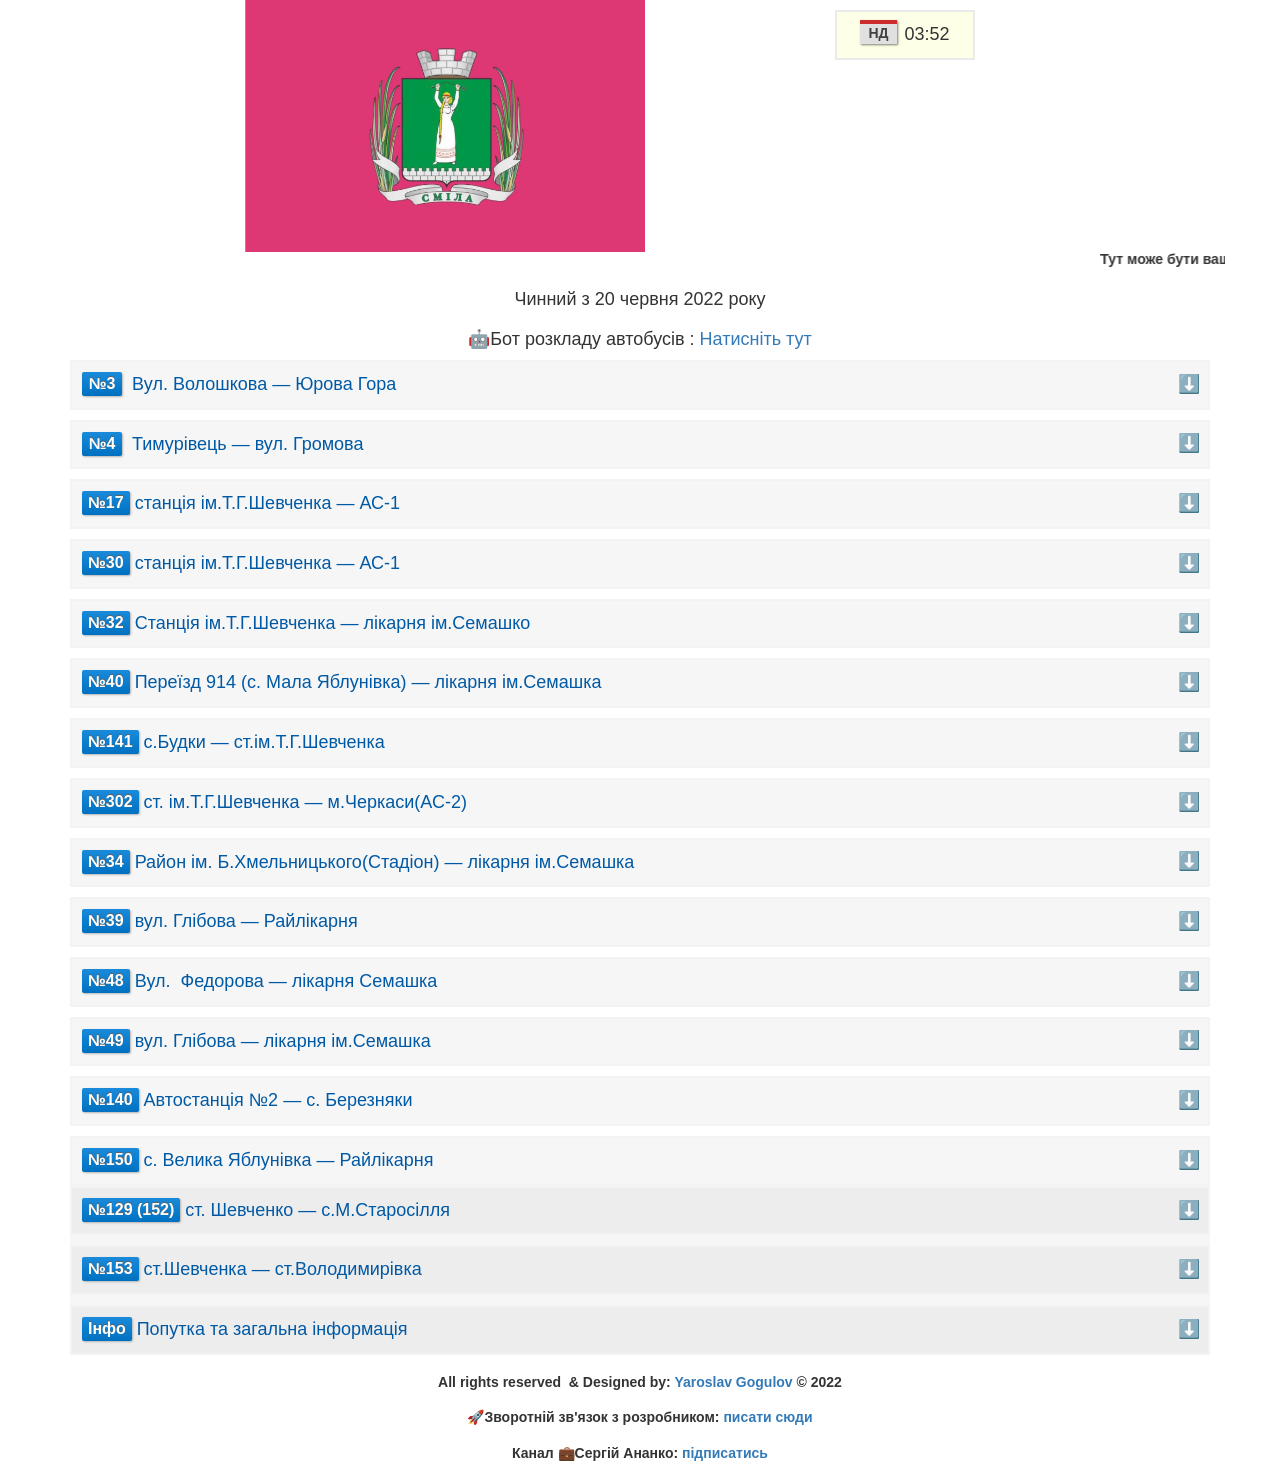
==== commit 79c655e3: "add emoji && design lol" ====
--- a/index.html
+++ b/index.html
@@ -52,14 +52,14 @@
 											<div id="tab1" class="tab-pane fade in active">
 												<div class="row">
 													<div class="col-md-12 timelist" style="color:#000000">
-														<strong class="busstop">Ринок&nbsp;центр:</strong>
+														<strong class="busstop">🛒Ринок&nbsp;(центр):</strong>
 														<span>08:20</span>
 														<span>10:10</span>
 														<span>16:45</span>
 													</div>
 													
 													<div class="col-md-12 timelist" style="color:#000000">
-														<strong class="busstop">Вул.&nbsp;Волошкова:</strong>
+														<strong class="busstop">🚏Вул.&nbsp;Волошкова:</strong>
 														<span>07:20</span>
 														<span>11:00</span>
 														<span>17:30</span>
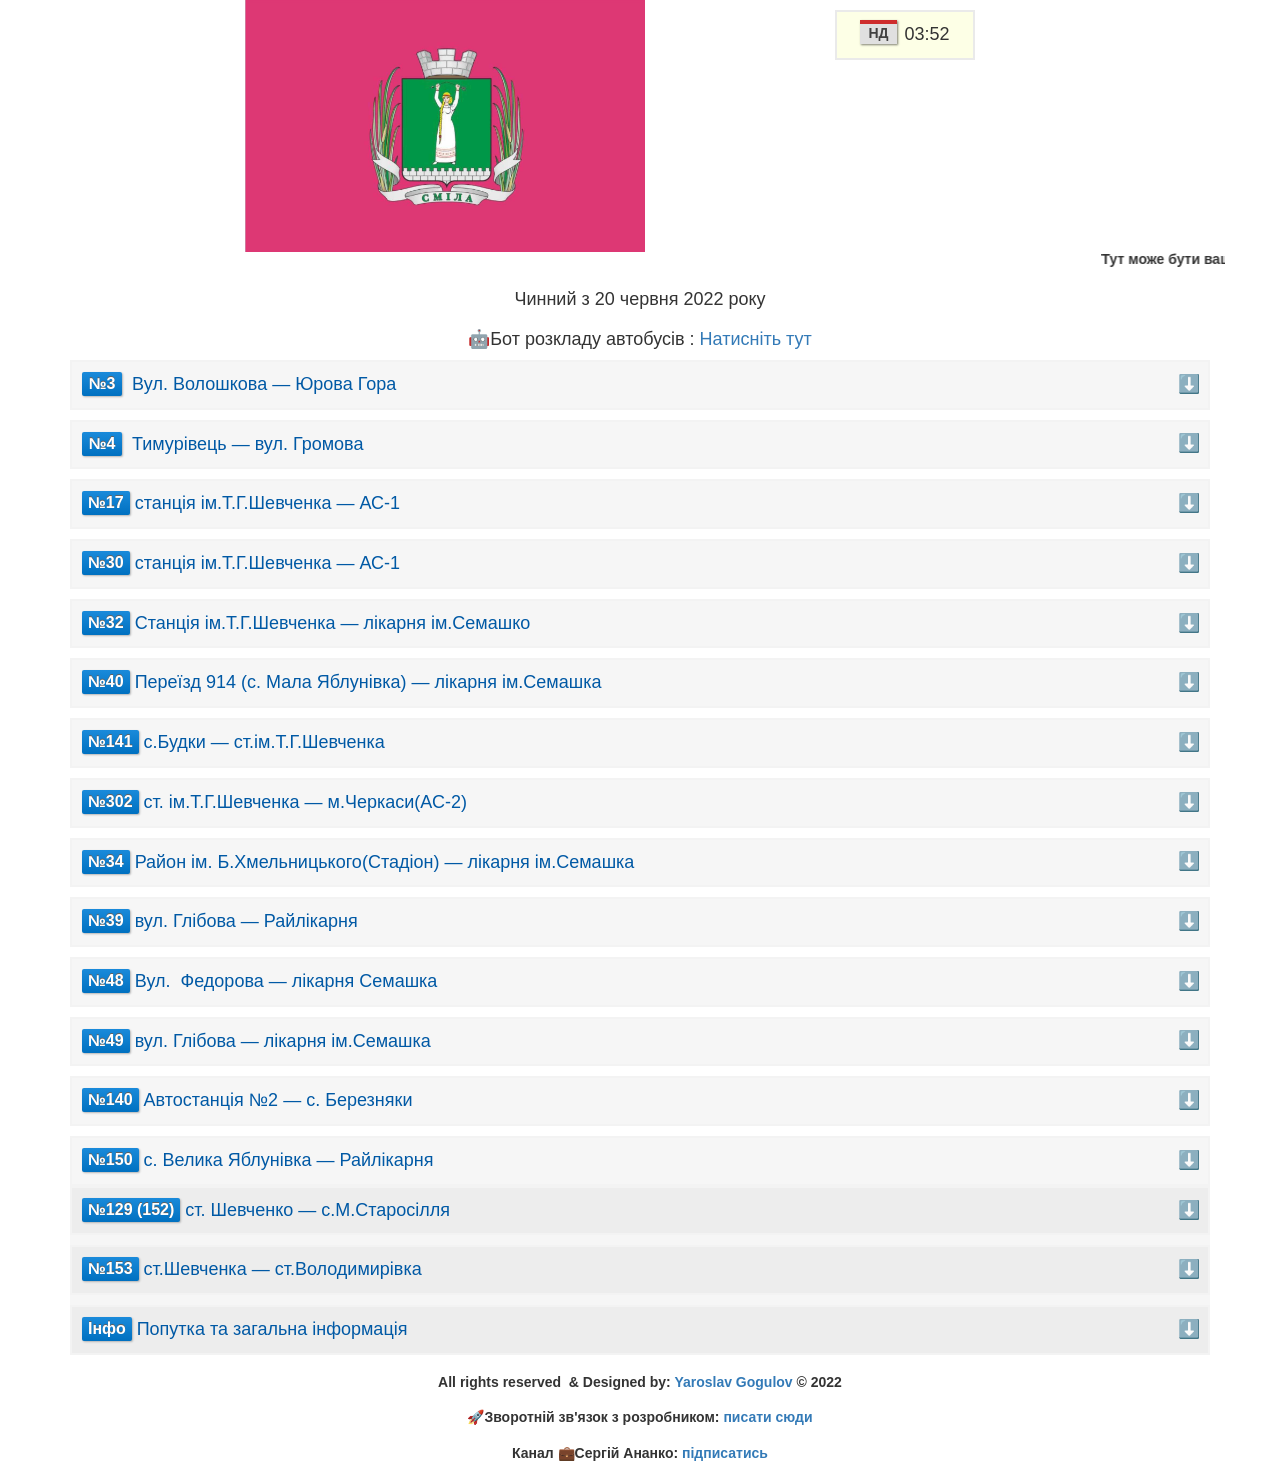
==== commit 050c2370: "Update index.html" ====
--- a/index.html
+++ b/index.html
@@ -102,18 +102,19 @@
 										<div class="tab-content">
 											<div id="tab2" class="tab-pane fade in active">
 												<div class="row">
-													<div class="col-md-12 timelist"style="color:#000000">
+													<div class="col-md-12 timelist" style="color:#000000">
 														<strong class="busstop">🏕️Тимурівець:</strong>
-														<span>06:45</span><em><strong>(через Гречківку, центр, лікарню Семашка, Тимурівець➡️);</strong></em>
+														<span>06:45</span><em><strong>(через Гречківку, центр, лікарню Семашка, Тимурівець➡️)</strong></em>
 														<span>07:45</span>
 														<span>08:40</span>
-														<span>09:40</span><em><strong>(ч-з лікарню Семашка, центр, 🏪 Громова➡️);</strong></em>
+														<hr align="center" style="color:#000000" width="200">
+														<span>09:40</span><em><strong>(ч-з лікарню Семашка, центр, вул.Громова➡️)</strong></em>
 														<span>11:30</span>
 														<span>13:02</span>
 													</div>
 													<div class="col-md-12 timelist" style="color:#000000">
 													<strong class="busstop">🌃Вечір:</strong>
-														<span>17:10</span><em><strong>(ч-з л.Семашка, центр, Гре-ку, Тим-ць);</strong></em>
+														<span>17:10</span><em><strong>(ч-з л.Семашка, центр, Гре-ку, Тим-ць)</strong></em>
 														
 													</div>
 													<div class="col-md-12 timelist" style="color:#FF0000">
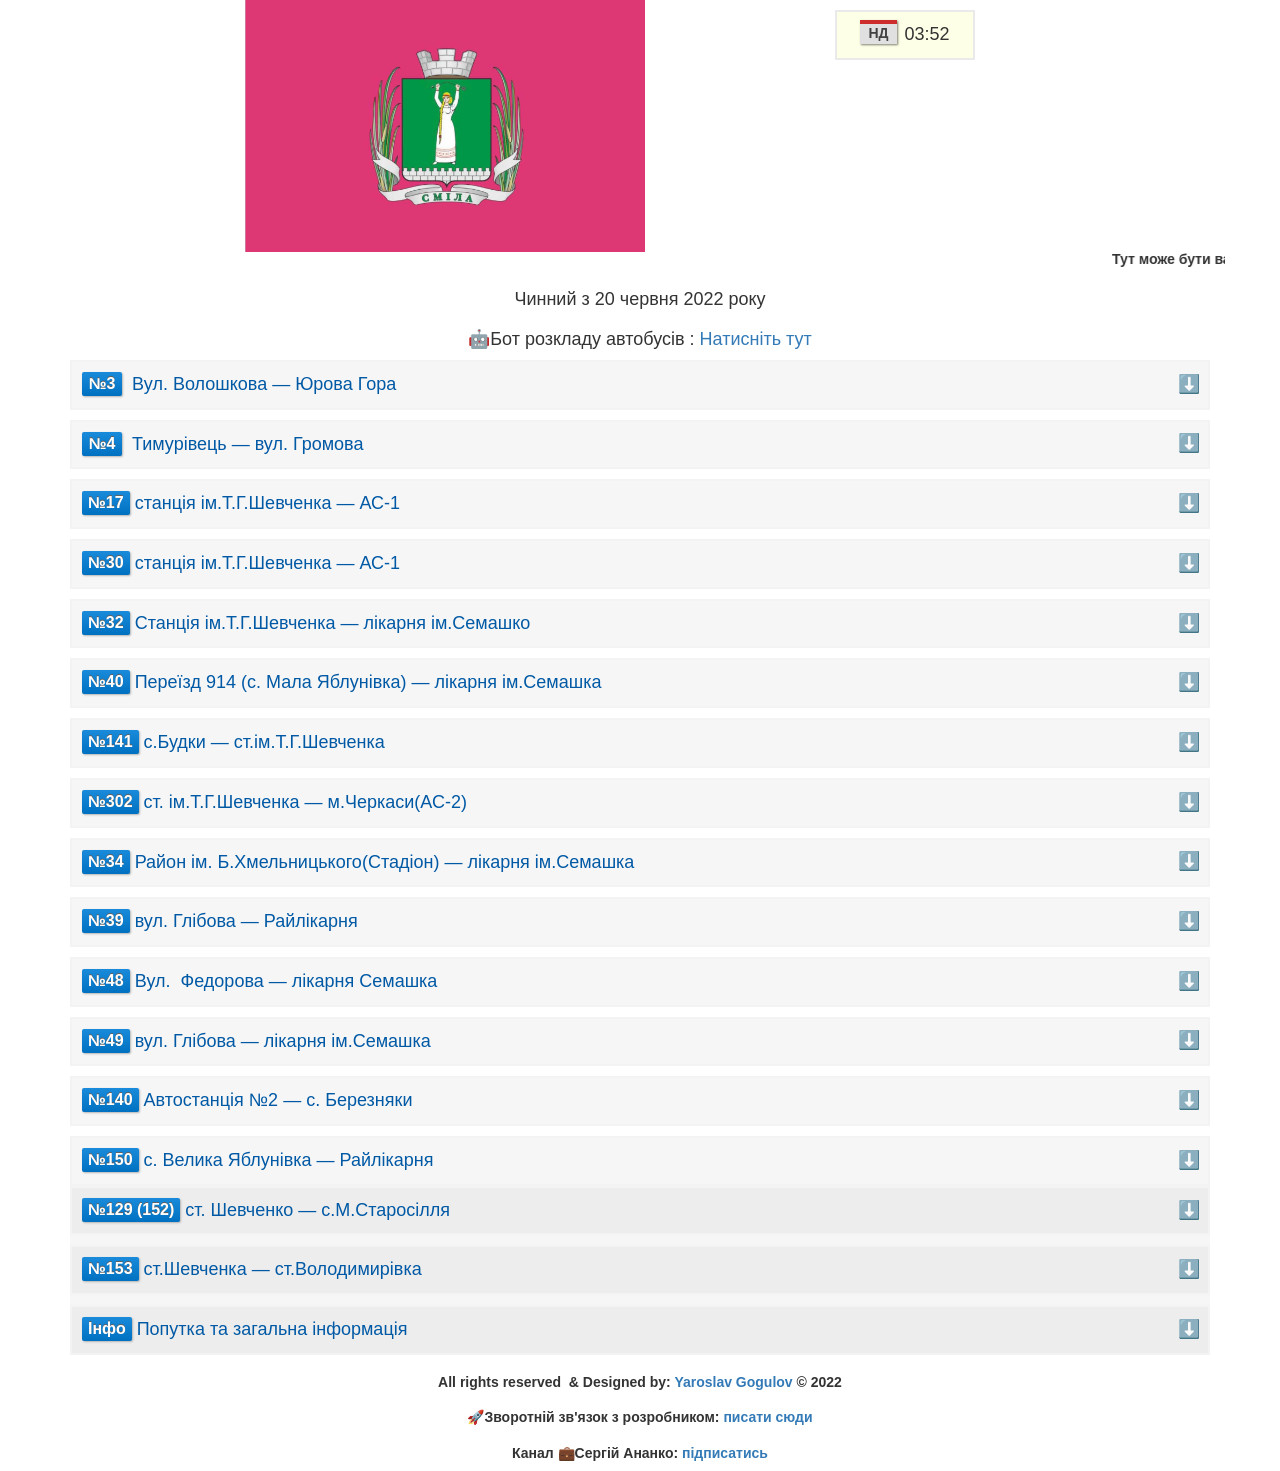
==== commit 4a95396a: "Update index.html" ====
--- a/index.html
+++ b/index.html
@@ -107,7 +107,7 @@
 														<span>06:45</span><em><strong>(через Гречківку, центр, лікарню Семашка, Тимурівець➡️)</strong></em>
 														<span>07:45</span>
 														<span>08:40</span>
-														<hr align="center" style="color:#000000" width="200">
+														<hr align="center" style="color:#8B0000" width="600">
 														<span>09:40</span><em><strong>(ч-з лікарню Семашка, центр, вул.Громова➡️)</strong></em>
 														<span>11:30</span>
 														<span>13:02</span>
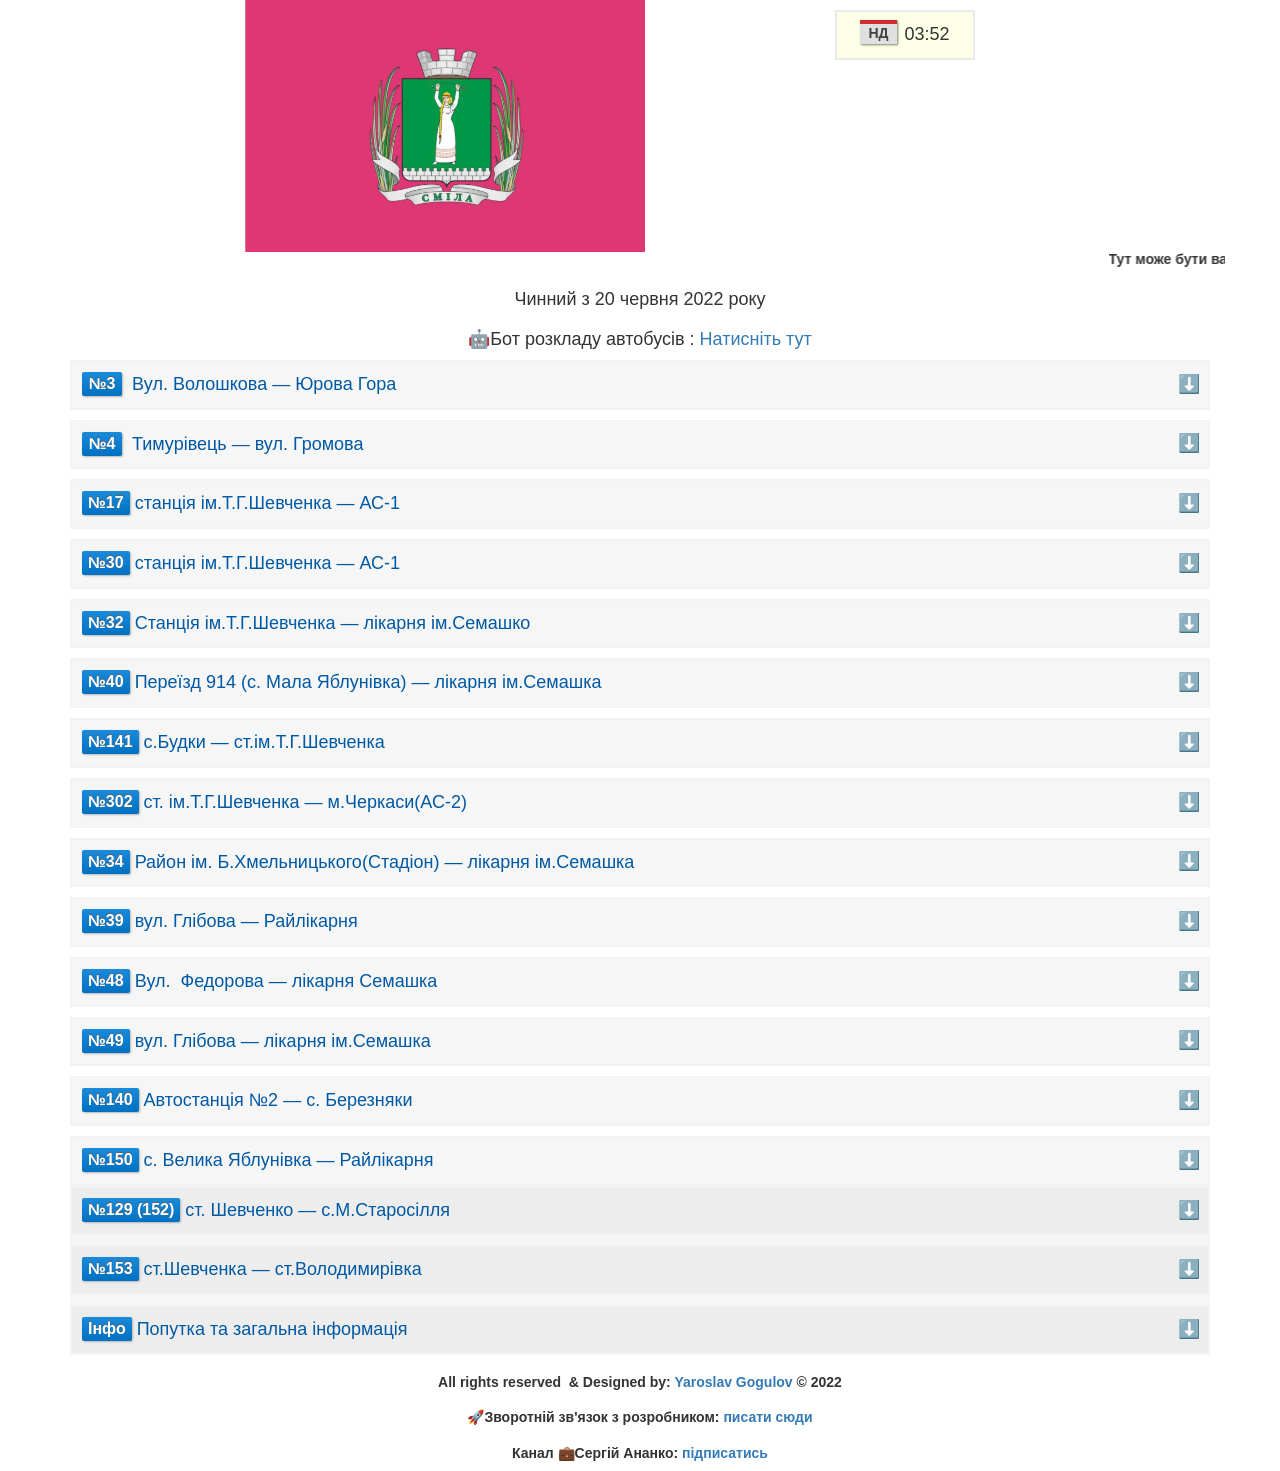
==== commit f545d8d8: "Update index.html" ====
--- a/index.html
+++ b/index.html
@@ -107,19 +107,21 @@
 														<span>06:45</span><em><strong>(через Гречківку, центр, лікарню Семашка, Тимурівець➡️)</strong></em>
 														<span>07:45</span>
 														<span>08:40</span>
-														<hr align="center" style="color:#8B0000" width="600">
+														<p>**********</p>
 														<span>09:40</span><em><strong>(ч-з лікарню Семашка, центр, вул.Громова➡️)</strong></em>
 														<span>11:30</span>
 														<span>13:02</span>
+														<p>**********</p>
 													</div>
 													<div class="col-md-12 timelist" style="color:#000000">
 													<strong class="busstop">🌃Вечір:</strong>
 														<span>17:10</span><em><strong>(ч-з л.Семашка, центр, Гре-ку, Тим-ць)</strong></em>
-														
+														<p>**********</p>
 													</div>
 													<div class="col-md-12 timelist" style="color:#FF0000">
 													<strong class="busstop">🚌Проміжний час:</strong>
 														<span>16:01</span><em><strong>З центру в напрямку(маг-н.🌩️Громова, 🏕️Тимурівець);</strong></em>
+														<p>**********</p>
 													</div>
 													
 													<div class="col-md-12 timelist" style="color:#000000">
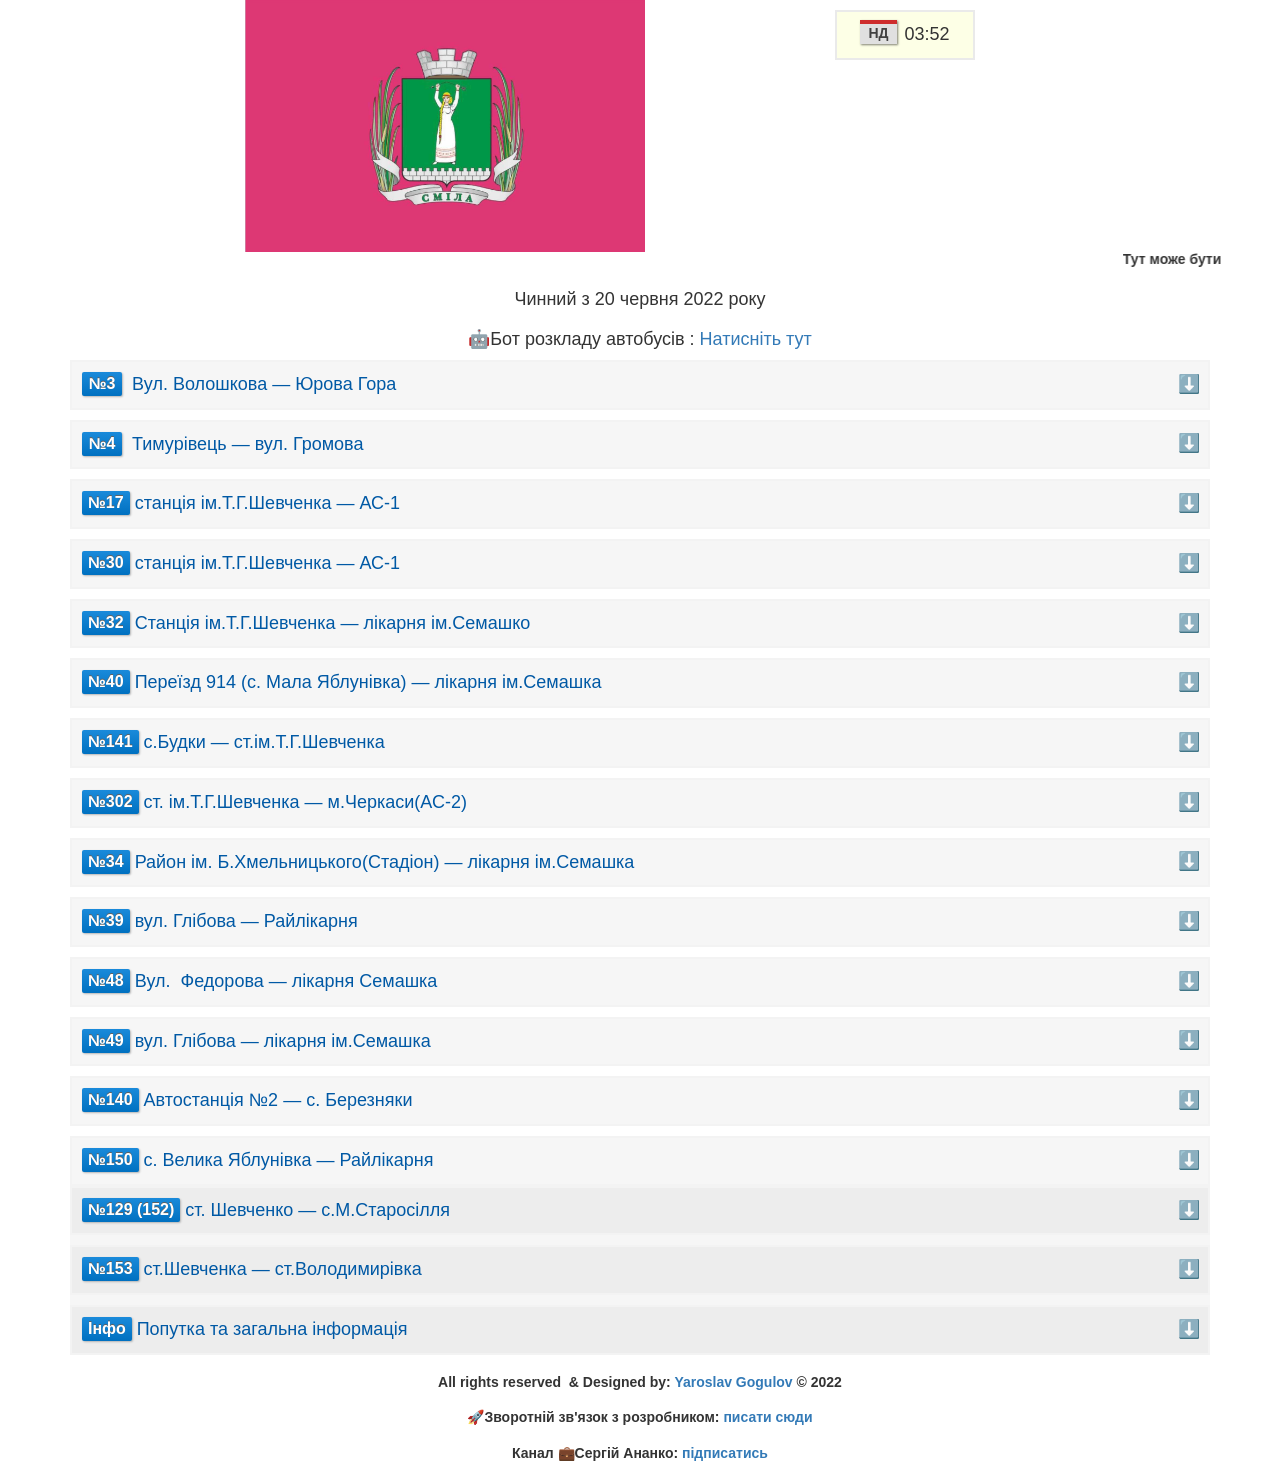
==== commit b0d9d676: "Update index.html" ====
--- a/index.html
+++ b/index.html
@@ -120,13 +120,13 @@
 													</div>
 													<div class="col-md-12 timelist" style="color:#FF0000">
 													<strong class="busstop">🚌Проміжний час:</strong>
-														<span>16:01</span><em><strong>З центру в напрямку(маг-н.🌩️Громова, 🏕️Тимурівець);</strong></em>
+														<span>16:01</span><em><strong>З центру в напрямку(маг-н.🌩️Громова, 🏕️Тимурівець)</strong></em>
 														<p>**********</p>
 													</div>
 													
 													<div class="col-md-12 timelist" style="color:#000000">
 														<strong class="busstop">🌩️ Вул. Громова(магазин):</strong>
-														<span>06:55</span><em><strong>(Центр, л.Семашка, Тим-ць➡️);</strong></em>
+														<span>06:55</span><em><strong>(Центр, л.Семашка, Тим-ць➡️)</strong></em>
 														<span>07:55</span>
 														<span>08:55</span>
 														<span>10:51</span>
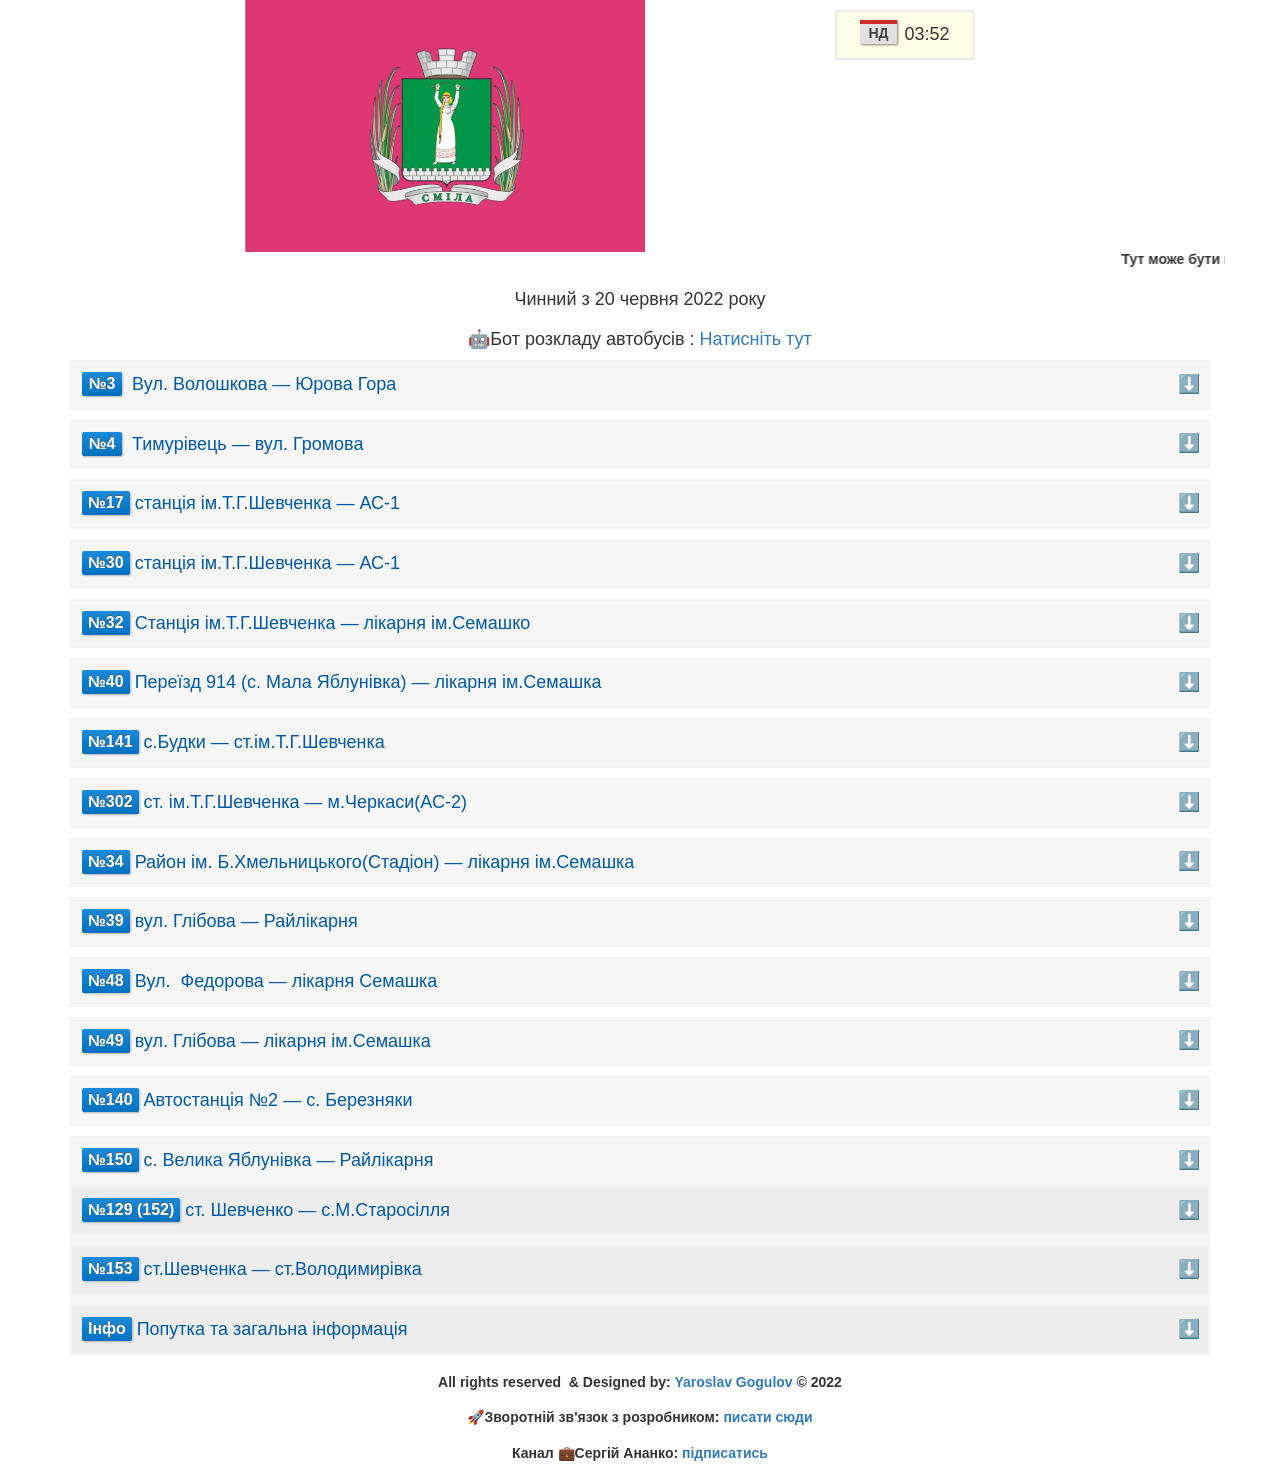
==== commit 68a9ec64: "Update index.html" ====
--- a/index.html
+++ b/index.html
@@ -131,6 +131,7 @@
 														<span>08:55</span>
 														<span>10:51</span>
 														<span>12:20</span>
+														<p>**************</p>
 													</div>
 													
 													<div class="col-md-12 timelist">
